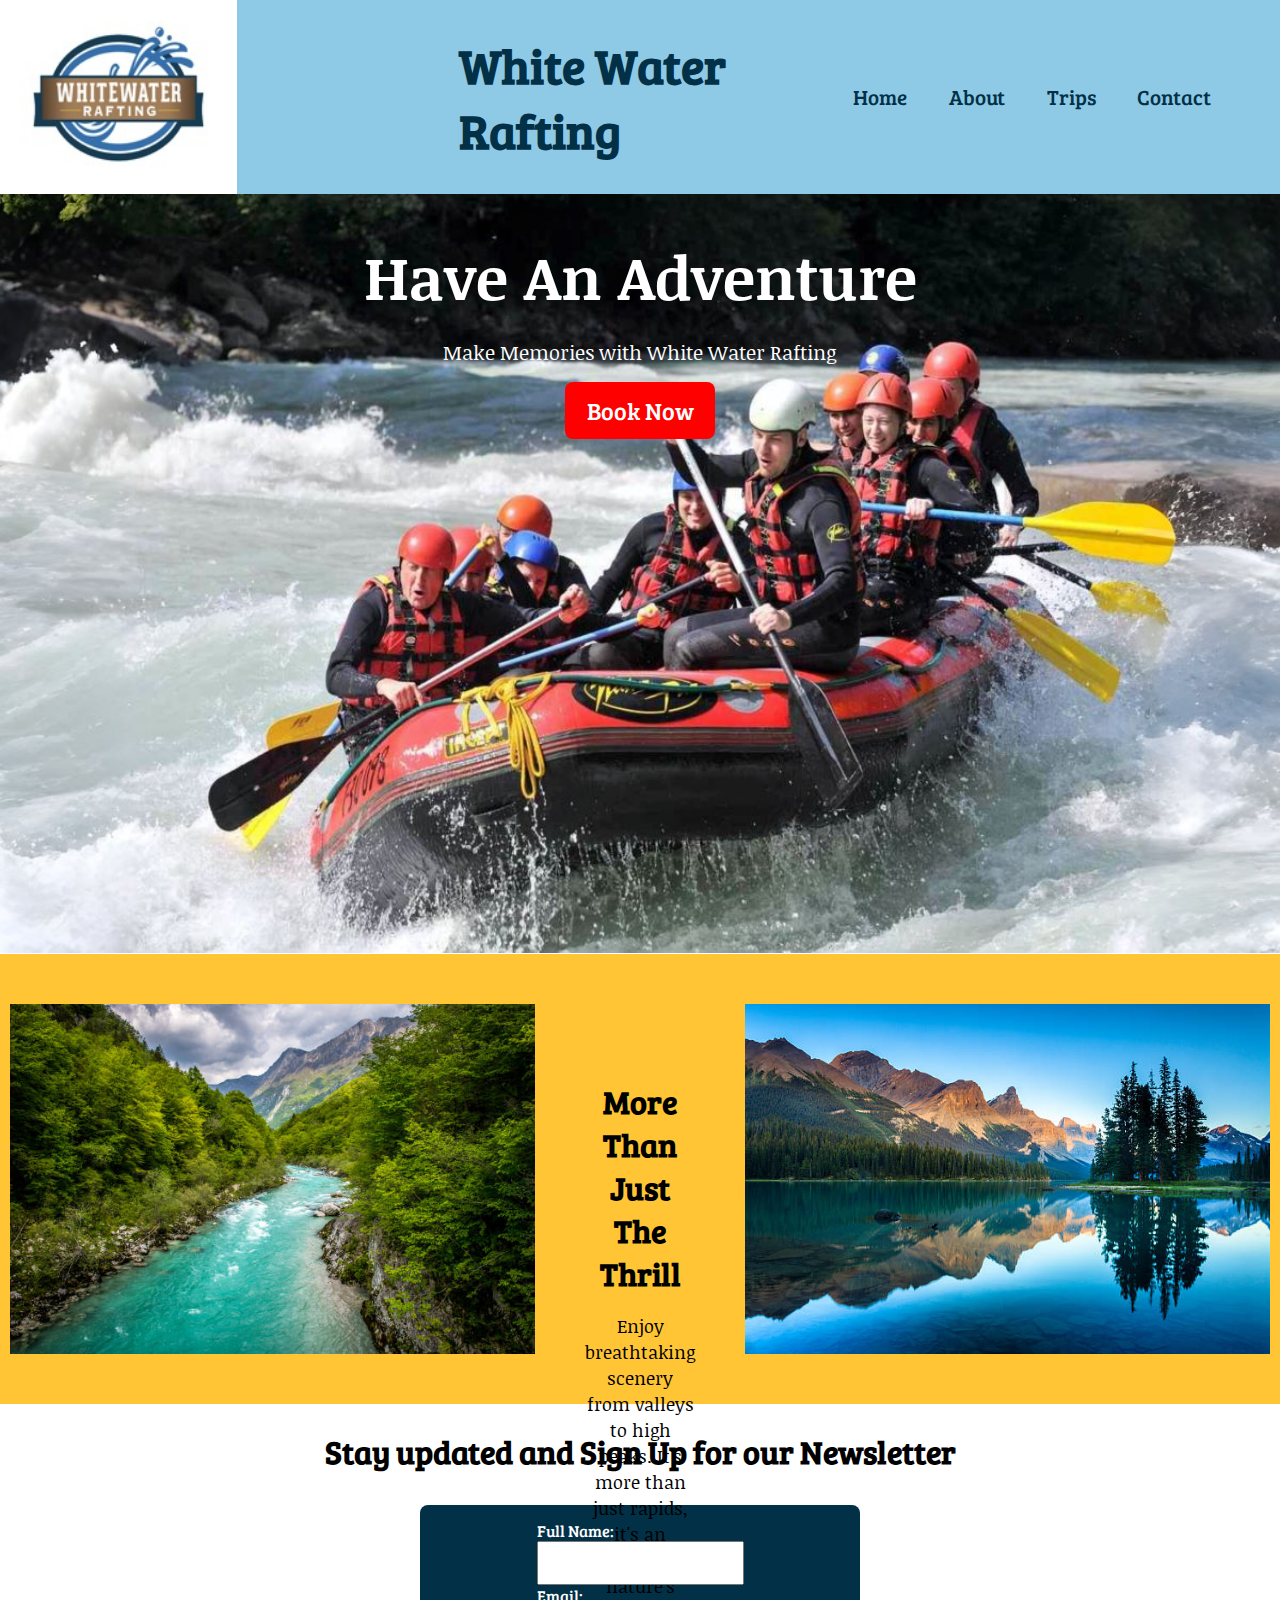
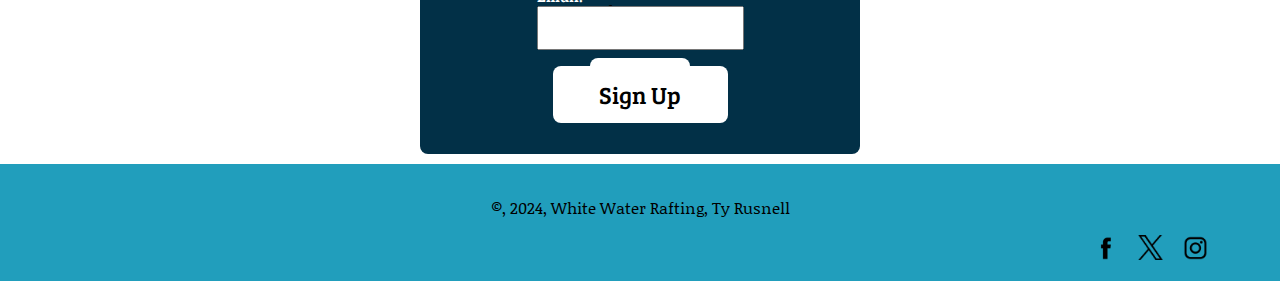
==== wwr/index.html @ 199cfad0 "index.html and trips.html" ====
<!DOCTYPE html>
<html lang="en-US">
<head>
    <meta charset="UTF-8">
    <meta name="viewport" content="width=device-width, initial-scale=1.0">
    <title>White Water Rafting Home Page</title>
    <meta name="description" content="Home Page">
    <meta name="author" content="Ty Rusnell">
    <link rel="stylesheet" href="styles/rafting.css">
    <link rel="preconnect" href="https://fonts.googleapis.com">
    <link rel="preconnect" href="https://fonts.gstatic.com" crossorigin>
    <link href="https://fonts.googleapis.com/css2?family=Bree+Serif&family=Noticia+Text&display=swap" rel="stylesheet">
</head>
<body>
    <header>
        <img src="images/image1.jpg" alt="logo">
        <h1 class="header_h1">White Water Rafting</h1>
        <nav>
            <ul class="navigation">
                <li><a href="index.html">Home</a></li>
                <li><a href="about.html">About</a></li>
                <li><a href="trips.html">Trips</a></li>
                <li><a href="contact.html">Contact</a></li>
            </ul>
        </nav>
    </header>
    <main>
        <section class="hero1">
            <div class="hero-content">
                <h1>Have An Adventure</h1>
                <p>Make Memories with White Water Rafting</p>
                <a href="trips.html" class="hero-button">
                    <button class="book-now">Book Now</button>
                </a>
            </div>
        </section>
        <!-- Highlighted Section -->
        <section class="highlighted">
            <img src="images/valley.jpg" class="highlight-img" alt="Valley View">
            <div class="highlighted-content">
                <h2>More Than Just The Thrill</h2>
                <p>Enjoy breathtaking scenery from valleys to high peaks. It's more than just rapids, it's an escape to nature's beauty.</p>
                <a href="trips.html">
                    <button class="highlight-button">Join Us</button>
                </a>
            </div>
            <img src="images/lake.jpg" class="highlight-img" alt="Lake View">
        </section>
        <!-- Newsletter Sign Up -->
        <section class="newsletter">
            <h2>Stay updated and Sign Up for our Newsletter</h2>
            <form class="newsletter-input">
                <label for="fullname">Full Name:</label>
                <input type="text" id="fullname" name="fullname">
                <label for="email">Email:</label>
                <input type="email" id="email" name="email">
                <button type="submit" class="signup-button">Sign Up</button>
            </form>
        </section>
    </main>
    <footer>
        <p>©, 2024, White Water Rafting, Ty Rusnell </p>
        <nav class="sociallinks">
            <a href="https://facebook.com">
                <img src="images/facebook_logo.png" alt="Facebook" width="25" height="25">
            </a>
            <a href="https://x.com">
                <img src="images/x_logo.png" alt="X" width="25" height="25">
            </a>
            <a href="https://instagram.com">
                <img src="images/instagram_logo.png" alt="Instagram" width="25" height="25">
            </a>
        </nav>
    </footer>
</body>
</html>
---- wwr/styles/rafting.css ----
:root {
    --primary-color: #8ecae6;  /* Sky blue */
    --secondary-color: #219ebc;  /* Blue green */
    --accent1-color: #023047;  /* Prussian blue */
    --accent2-color: #ffb703;  /* Selective yellow */
    --text-color: #000000;  /* Black */
    --background-color: #ffffff;  /* White */
}

/* Global Styles */

body {
    font-family: 'Noticia Text', serif;
    margin: 0;
    padding: 0;
    background-color: var(--background-color);
    color: var(--text-color);
}

/* Header */

header {
    margin:  auto;
    display: grid;
    grid-template-columns: auto 1fr auto;
	align-items: center;
    background-color: var(--primary-color);
    color: var(--accent1-color);
}

header img {
    height: 100%;
}

.header_h1 {
	font-size: 3rem;
	font-family: 'Bree Serif', serif;
    padding-left: 40%;
}

nav {
	text-align: right;
    padding-right: 3rem;
}

.navigation {
	display: flex;
	list-style: none;
}

.navigation li {
	flex: 1 1 100%;
}

header nav a {
    color: var(--accent1-color);
    text-decoration: none;
    margin: 0 1em;
    font-family: 'Bree Serif', serif;
    font-size: 1.3rem;
}

header nav a:hover {
    text-decoration: underline;
}

/* Hero Section */

.hero {
    position: relative;
    text-align: center;
    color: var(--text-color);
}

.hero img {
    
    width: 100%;
    display: block;
   
}

.hero h1 {
    position: absolute;
    top: 20%;
    left: 50%;
    transform: translate(-50%, -50%);
    font-family: 'Bree Serif', serif;
    font-size: 2.5rem;
    background-color: rgba(0, 0, 0, 0.5);
    padding: 0.2em 2.9em;
    color: var(--background-color);
    border-radius: 8px;
    width: 60%;
}

.hero article {
    position: absolute;
    bottom: 5%;
    left: 50%;
    transform: translate(-50%, -50%);
    background-color: rgba(255, 255, 255, 0.4);
    padding: 1em;
    border-radius: 8px;
    width: 85%;
    text-align: left;
    
}

.hero article img {
    float: right;
    width: 200px;
    margin-left: 1em;
}

/* Sections */

.hero, .history, .adventure {
    padding: 2em;
    margin: 1em auto;
    max-width: 80%;
    text-align: center;
}

section h2 {
    font-family: 'Bree Serif', serif;
    font-size: 2rem;
    color: var(--accent1-color);
    margin-bottom: 1em;
    align-content: center;
   
}

/* History */

.history {
    text-align: center;
    padding: 2em;
    background-color: var(--background-color);
}

.history-content {
    display: flex;
    justify-content: space-around;
    align-items: center;
    gap: 1em;
}

.history-content img {
    width: 150px;
}

/* Adventure */

.adventure {
    text-align: center;
    padding: 2em;
}

.adventure-content {
    display: flex;
    justify-content: space-around;
    gap: 1em;
    align-items: center; 
    flex-wrap: nowrap; 
    margin: 0 auto; 
}

.adventure-content figure {
    text-align: center;
}

.adventure-content img {
    width: 150px;
    border-radius: 8px;

}

/* Footer */

footer {
    text-align: center;
    background-color: var(--secondary-color);
    color: var(--text-color);
    padding: 1em;
}

footer p {
    display: flex;
    justify-content: center;
    
   
}

footer .sociallinks a {
    margin: 0 0.5em;
    
}

footer .sociallinks img:hover {
    transform: scale(1.1);
}

/* Remove text-decoration from social media image links */

footer .sociallinks a {
    text-decoration: none;
}

/* Contact US */

.contact-us {
    display: flex;
}

.column1 {
    flex: 1;
    padding: 2rem;
    
}

.column2 {
    flex: 1;
    padding: 2rem;
}

@media (max-width: 1400px) {
    .contact-us {
        flex-direction: column;
    }
}

.userinfo {
    width: 700px;
    height: 900px;
    margin: 1rem auto;
    padding: 1rem;
    border: 1px solid rgb(0 0 0 / 0.1);
    border-radius: 0.5rem;
    background-color: #eee;
}

.userinfo {
    grid-template-rows: 1fr;
    grid-template-columns: 2fr;
}

.contact-name-email, .messageinfo {
    display: grid;
    grid-gap: .5rem;
    margin: 1rem;
    border: 1px solid rgb(0 0 0 / 0.2);
    padding: 1rem;
}

legend {
    padding: 0.5rem;
    color: #000000;
    font-size: 1.3em;
}

label, input, button, textarea {
    font-family: 'Bree Serif', serif;
}

label {
    text-align: left;
    padding-right: 1rem;
}

input, select, textarea {
    padding: 0.5rem;
    font-size: 1.1rem;
}

input[type="checkbox"] {
    width: 22px;
    height: 22px;
    vertical-align: bottom;
}

.submit-button {
    margin: 1rem;
    background-color: #023047;
    color: #fff;
    border: none;
    border-radius: .5rem;
    padding: .75rem;
    font-size: 1.5rem;
    width: 200px;
}

.fullname, .email {
    display: grid;
    align-items: center;
}

.message {
    grid-template-columns: 3fr 1fr;
    margin: 0.5rem 0;
}

.contact {
    grid-template-columns: 1fr 2fr;
}

.employee-profiles img {
    width: 150px;
    border-radius: 8px;
}

.employee-profiles {
    display: flex;
    justify-content: space-around;
    gap: 1em;
    align-items: center; 
    flex-wrap: nowrap; 
    margin: 0 auto; 
}

.google-map {
    display: flex;
    justify-content: center;
    padding: 1rem;
}

.contactinfo {
    text-align: center;
}

.messageinfo {
    height: 65%;
}

figcaption {
    text-align: center;
}


/* Home Page */


.hero1 {
    display: flex;
    justify-content: center;
    background-color: white;
    background-image: url("/wwr/images/rafting1.jpg");
    background-repeat: no-repeat;
    background-size: 100% 100%;
    
    padding-bottom: 39%; 
}

.hero-content {
    text-align: center;
    color: white;
    font-size: 20px;

}

.book-now {
    margin: 1rem;
    background-color: red;
    color: white;
    border: none;
    border-radius: .5rem;
    padding: .75rem;
    font-size: 1.5rem;
    width: 150px;
}

.hero1 h1 {
    font-size: 60px;
    margin-bottom: 1%;
  
}

.hero1 p {
    margin-bottom: 0;
}


.newsletter h2 {
    text-align: center;
    color: black;
}

.newsletter-input {
    display: grid;
    justify-content: center;
    background-color: #023047;
    color: white;
    width: 300px;
    margin: 10px auto;
    padding: 15px 70px;
    border-radius: .5rem;
}

.signup-button {
    background-color: white;
    color: black;
    margin: 1rem;
    border: none;
    border-radius: .5rem;
    padding: .75rem;
    font-size: 1.5rem;
    width: 175px;
}

.highlight-img {
    padding: 10px;
    height: 350px;
    width: 600px;
    
}

.highlighted {
    background-color: rgb(255 183 3 / 0.8);
    display: flex;
    justify-content: center;
    padding: 40px;

}

.highlighted-content {
    display: grid;
    text-align: center;
    align-items: center;
    color: black;
    height: 250px;
    width: 400px;
    margin: auto;   
    padding: 0 40px;
}

.highlight-button {
    background-color: white;
    color: black;
    margin: 1rem auto;
    border: none;
    border-radius: .5rem;
    font-size: 1rem;
    width: 100px;
    padding: 10px;
}

.highlighted-content h2 {
    margin-bottom: 0;
    color: black;
}

.highlighted-content p {
    font-size: 1.1rem;
}


/* Trips Page */


/* Call-to-Action Section */
.call-to-action {
    background-color: var(--accent2-color);
    color: black;
    text-align: center;
    padding: 1em;
    margin: 0 auto;
    font-size: 1.2rem;
    border-radius: 8px;
}

.call-to-action .cta-button {
    background-color: var(--accent1-color);
    color: var(--background-color);
    padding: 0.5em 1em;
    text-decoration: none;
    border-radius: 4px;
    font-weight: bold;
    margin-left: 1.5rem;
}

.call-to-action .cta-button:hover {
    background-color: var(--secondary-color);
    color: var(--text-color);
}

/* Trip Descriptions Section */
.trip-descriptions {
    display: grid;
    grid-template-columns: repeat(auto-fit, minmax(300px, 1fr));
    gap: 2em;
    padding: 2em;
    max-width: 80%;
    margin: 0 auto;
    text-align: center;
}

.trip-descriptions article {
    background-color: var(--primary-color);
    color: var(--accent1-color);
    border-radius: 8px;
    overflow: hidden;
    box-shadow: 0 4px 6px rgba(0, 0, 0, 0.1);
}

.trip-descriptions img {
    width: 100%;
    height: 200px;
    object-fit: cover;
}

.trip-descriptions h2 {
    margin: 1em 0;
    font-size: 1.5rem;
    font-family: 'Bree Serif', serif;
}

.trip-descriptions p {
    padding: 0 1em 1em;
}

/* Trips Table Section */
.trip-table {
    margin: 2em auto;
    max-width: 80%;
    text-align: center;
}

.trip-table table {
    width: 100%;
    border-collapse: collapse;
    box-shadow: 0 4px 6px rgba(0, 0, 0, 0.1);
}

.trip-table th,
.trip-table td {
    border: 1px solid var(--accent1-color);
    padding: 1em;
    font-size: 1rem;
}

.trip-table th {
    background-color: var(--secondary-color);
    color: black;
}

.trip-table td {
    background-color: var(--background-color);
    color: var(--text-color);
}

.trip-table tr:nth-child(even) td {
    background-color: var(--primary-color);
}

.trip-table h2 {
    margin-bottom: 1em;
    font-family: 'Bree Serif', serif;
}
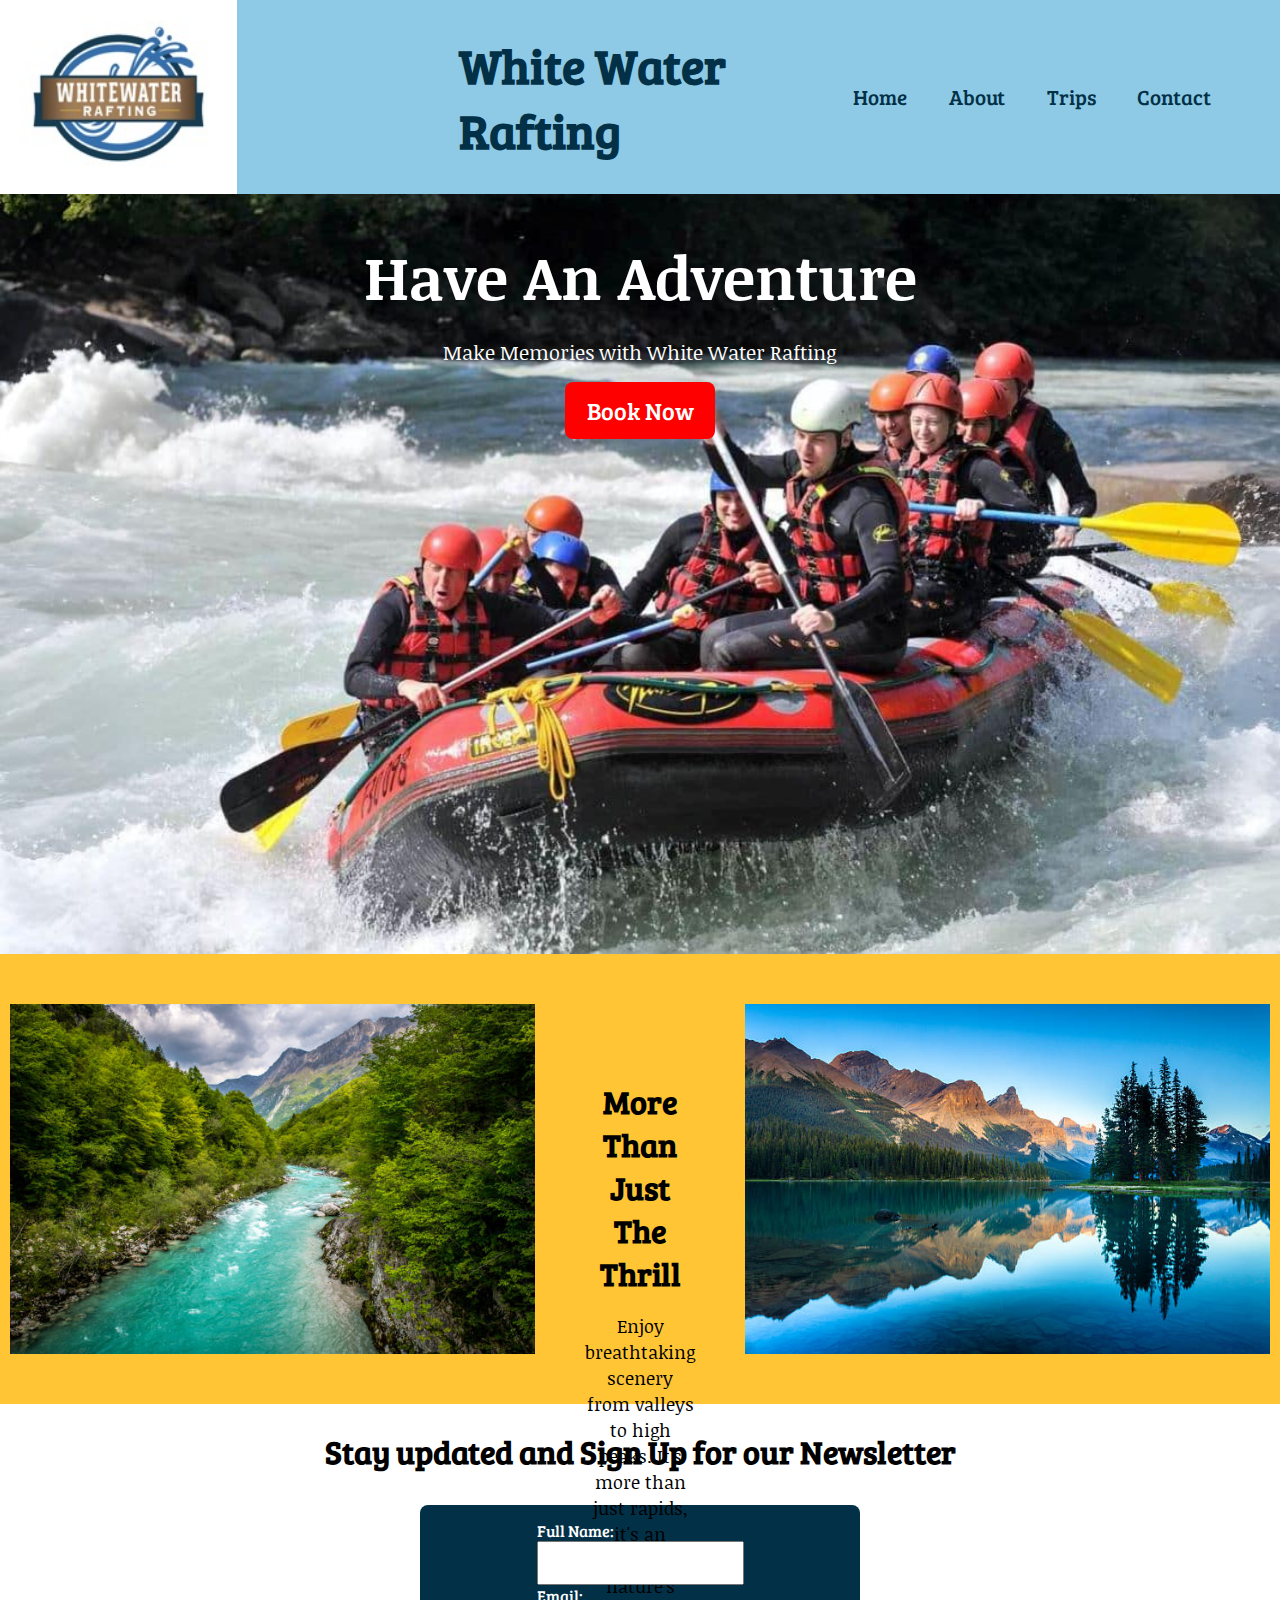
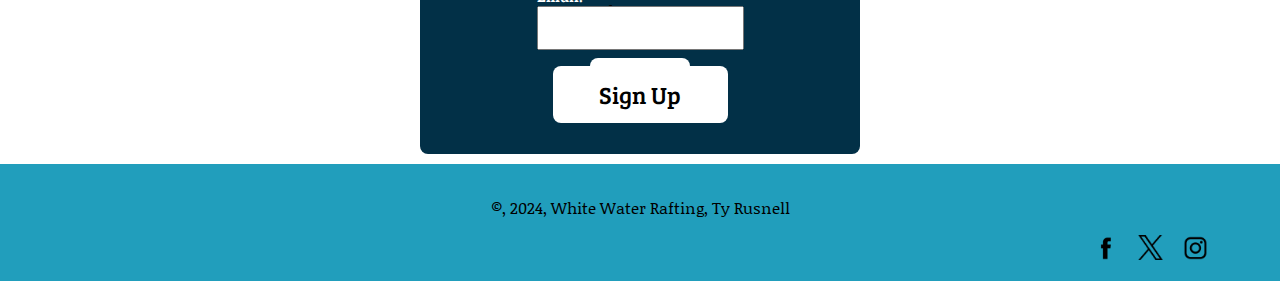
==== commit 2adedf84: "small changes" ====
--- a/wwr/index.html
+++ b/wwr/index.html
@@ -30,8 +30,9 @@
                 <h1>Have An Adventure</h1>
                 <p>Make Memories with White Water Rafting</p>
                 <a href="trips.html" class="hero-button">
-                    <button class="book-now">Book Now</button>
+                <button class="book-now">Book Now</button>
                 </a>
+                
             </div>
         </section>
         <!-- Highlighted Section -->
--- a/wwr/styles/rafting.css
+++ b/wwr/styles/rafting.css
@@ -342,11 +342,9 @@
 .hero1 {
     display: flex;
     justify-content: center;
-    background-color: white;
     background-image: url("/wwr/images/rafting1.jpg");
     background-repeat: no-repeat;
-    background-size: 100% 100%;
-    
+    background-size: cover;
     padding-bottom: 39%; 
 }
 
@@ -554,9 +552,4 @@
 .trip-table h2 {
     margin-bottom: 1em;
     font-family: 'Bree Serif', serif;
-}
-
-
-
-
-
+}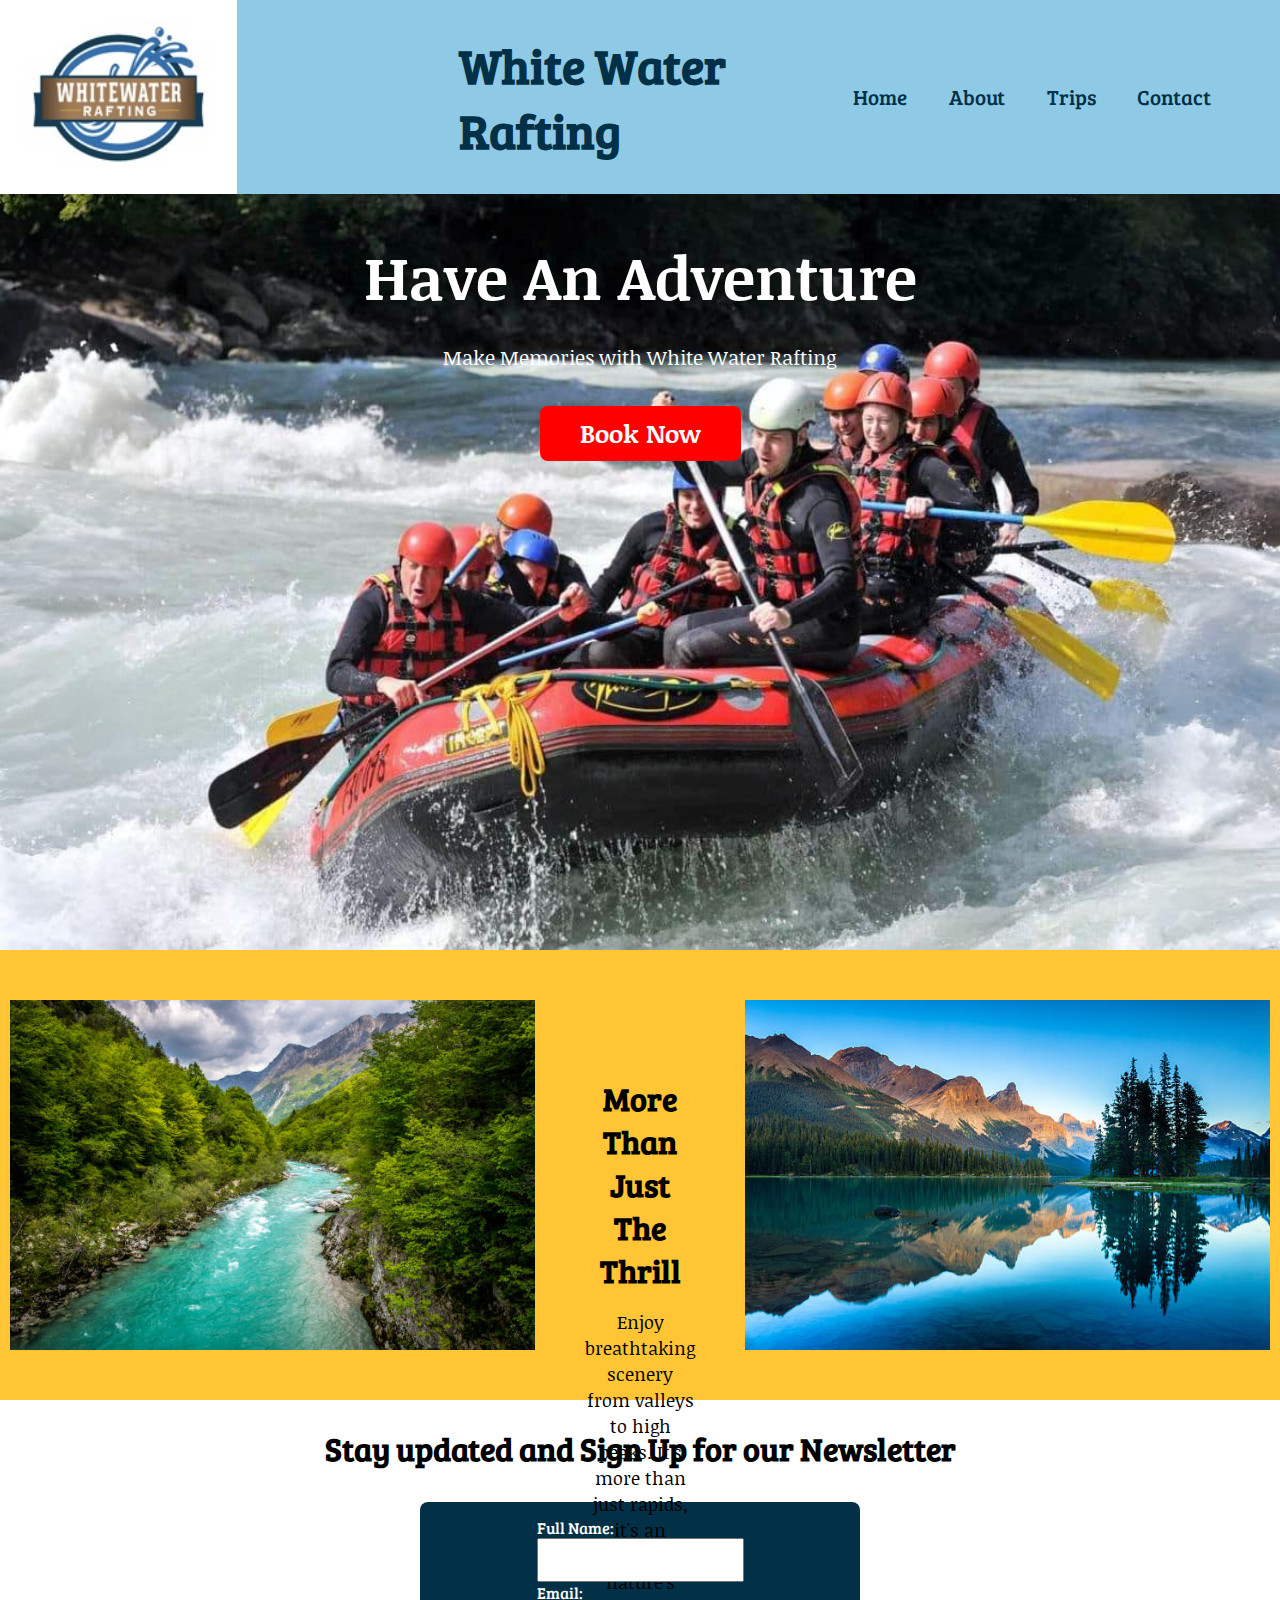
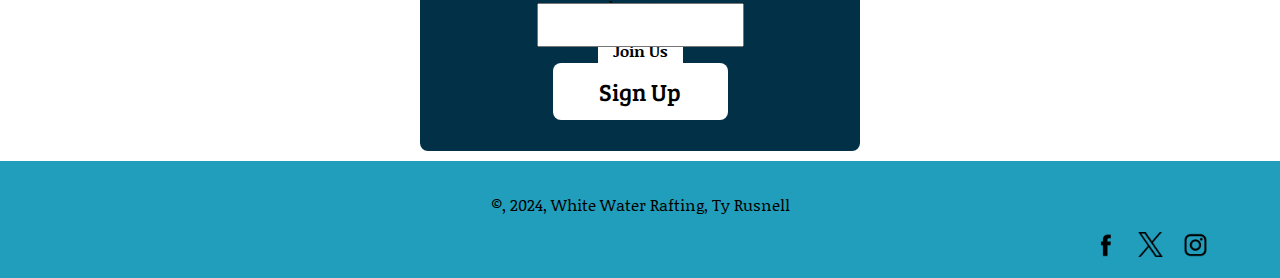
==== commit 1df19c84: "button fixes" ====
--- a/wwr/index.html
+++ b/wwr/index.html
@@ -29,10 +29,9 @@
             <div class="hero-content">
                 <h1>Have An Adventure</h1>
                 <p>Make Memories with White Water Rafting</p>
-                <a href="trips.html" class="hero-button">
-                <button class="book-now">Book Now</button>
-                </a>
-                
+                <div class="hero-button1">
+                <a href="trips.html" class="hero-button">Book Now</a>  
+                </div>
             </div>
         </section>
         <!-- Highlighted Section -->
@@ -41,9 +40,11 @@
             <div class="highlighted-content">
                 <h2>More Than Just The Thrill</h2>
                 <p>Enjoy breathtaking scenery from valleys to high peaks. It's more than just rapids, it's an escape to nature's beauty.</p>
-                <a href="trips.html">
-                    <button class="highlight-button">Join Us</button>
-                </a>
+                <div>
+                    <a href="trips.html" class="highlight-button">Join Us</a> 
+                </div>
+
+                 
             </div>
             <img src="images/lake.jpg" class="highlight-img" alt="Lake View">
         </section>
--- a/wwr/styles/rafting.css
+++ b/wwr/styles/rafting.css
@@ -342,9 +342,9 @@
 .hero1 {
     display: flex;
     justify-content: center;
-    background-image: url("/wwr/images/rafting1.jpg");
+    background-image: url(../images/rafting1.jpg);
     background-repeat: no-repeat;
-    background-size: cover;
+    background-size: 100% 100%;
     padding-bottom: 39%; 
 }
 
@@ -352,18 +352,22 @@
     text-align: center;
     color: white;
     font-size: 20px;
-
-}
-
-.book-now {
-    margin: 1rem;
+    display: grid;
+    justify-content: center;
+}
+
+.hero-button {
     background-color: red;
     color: white;
-    border: none;
+    text-decoration: none;
     border-radius: .5rem;
-    padding: .75rem;
-    font-size: 1.5rem;
-    width: 150px;
+    font-weight: bold;
+    padding: 10px 40px;
+    font-size: 25px;
+}
+
+.hero-button1 {
+    margin-top: 45px;
 }
 
 .hero1 h1 {
@@ -437,8 +441,9 @@
     border: none;
     border-radius: .5rem;
     font-size: 1rem;
-    width: 100px;
-    padding: 10px;
+    padding: 10px 15px;
+    text-decoration: none;
+    font-weight: bold;
 }
 
 .highlighted-content h2 {
